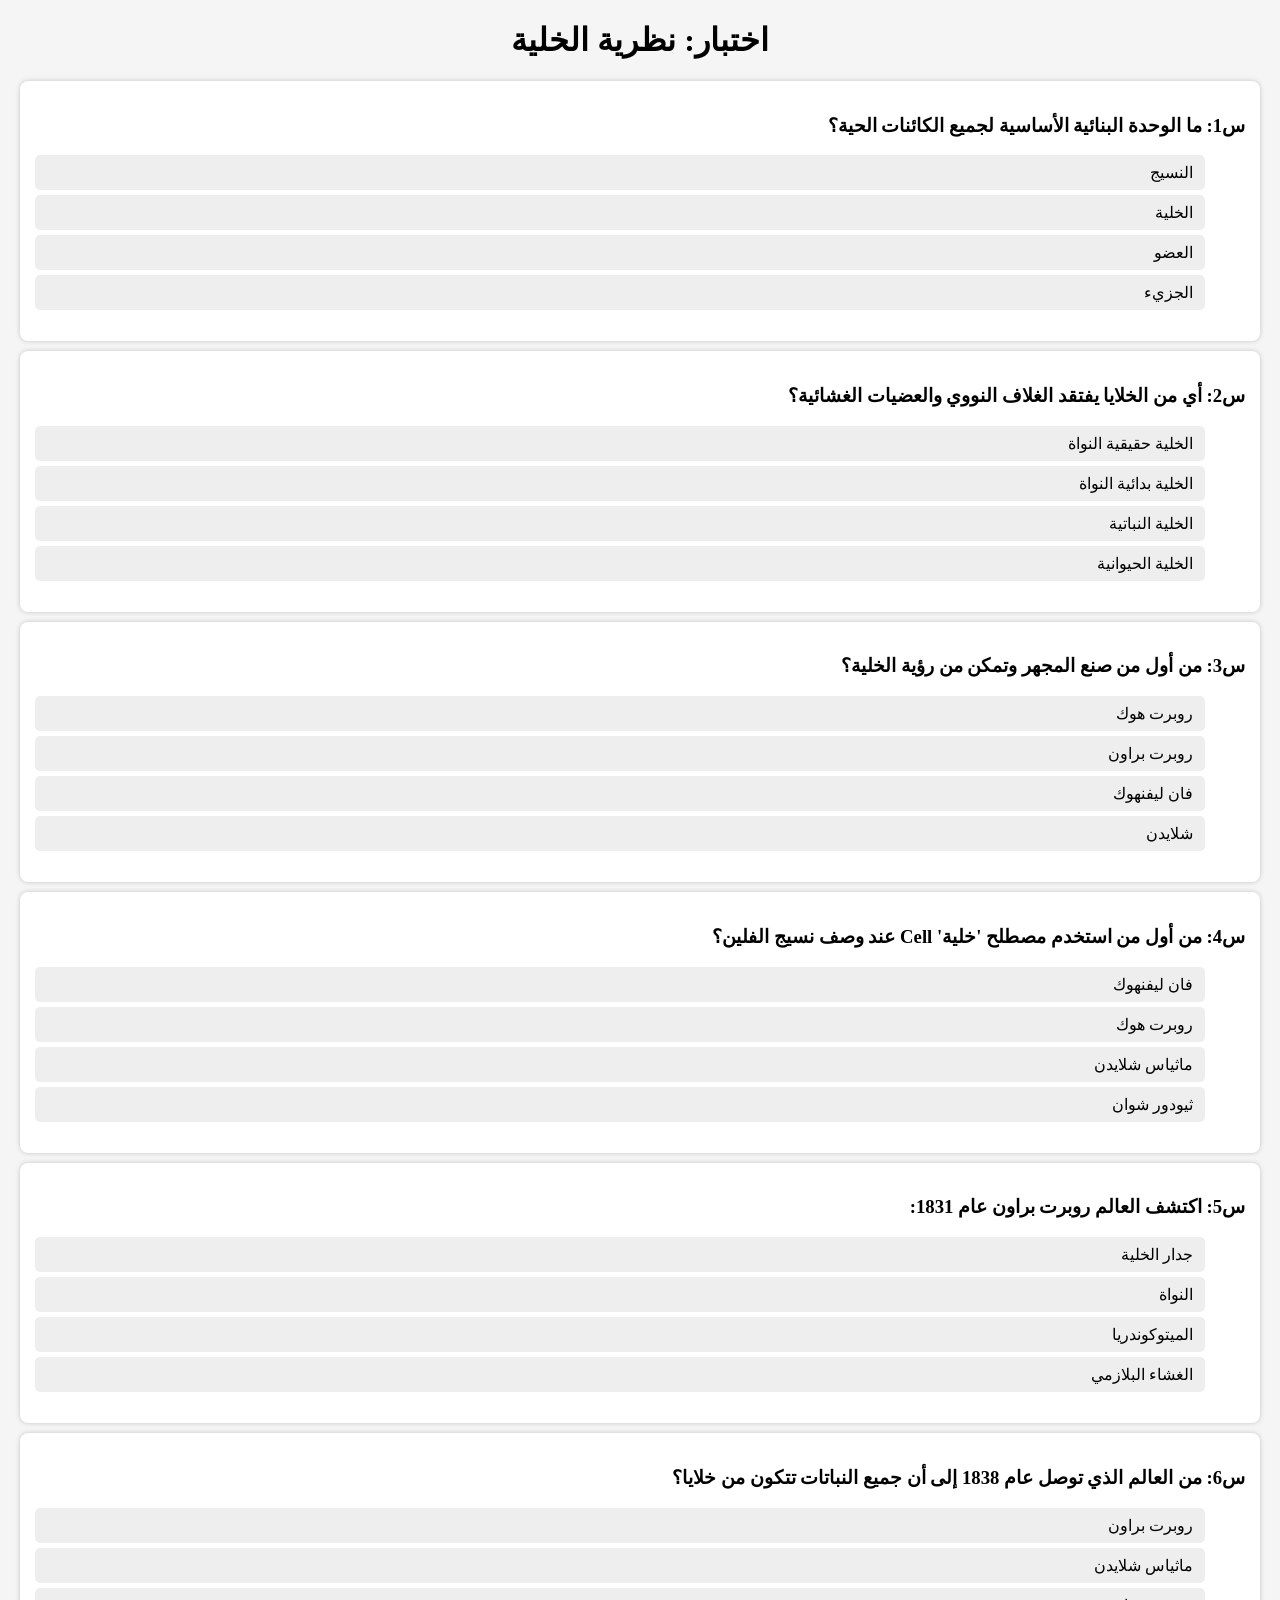
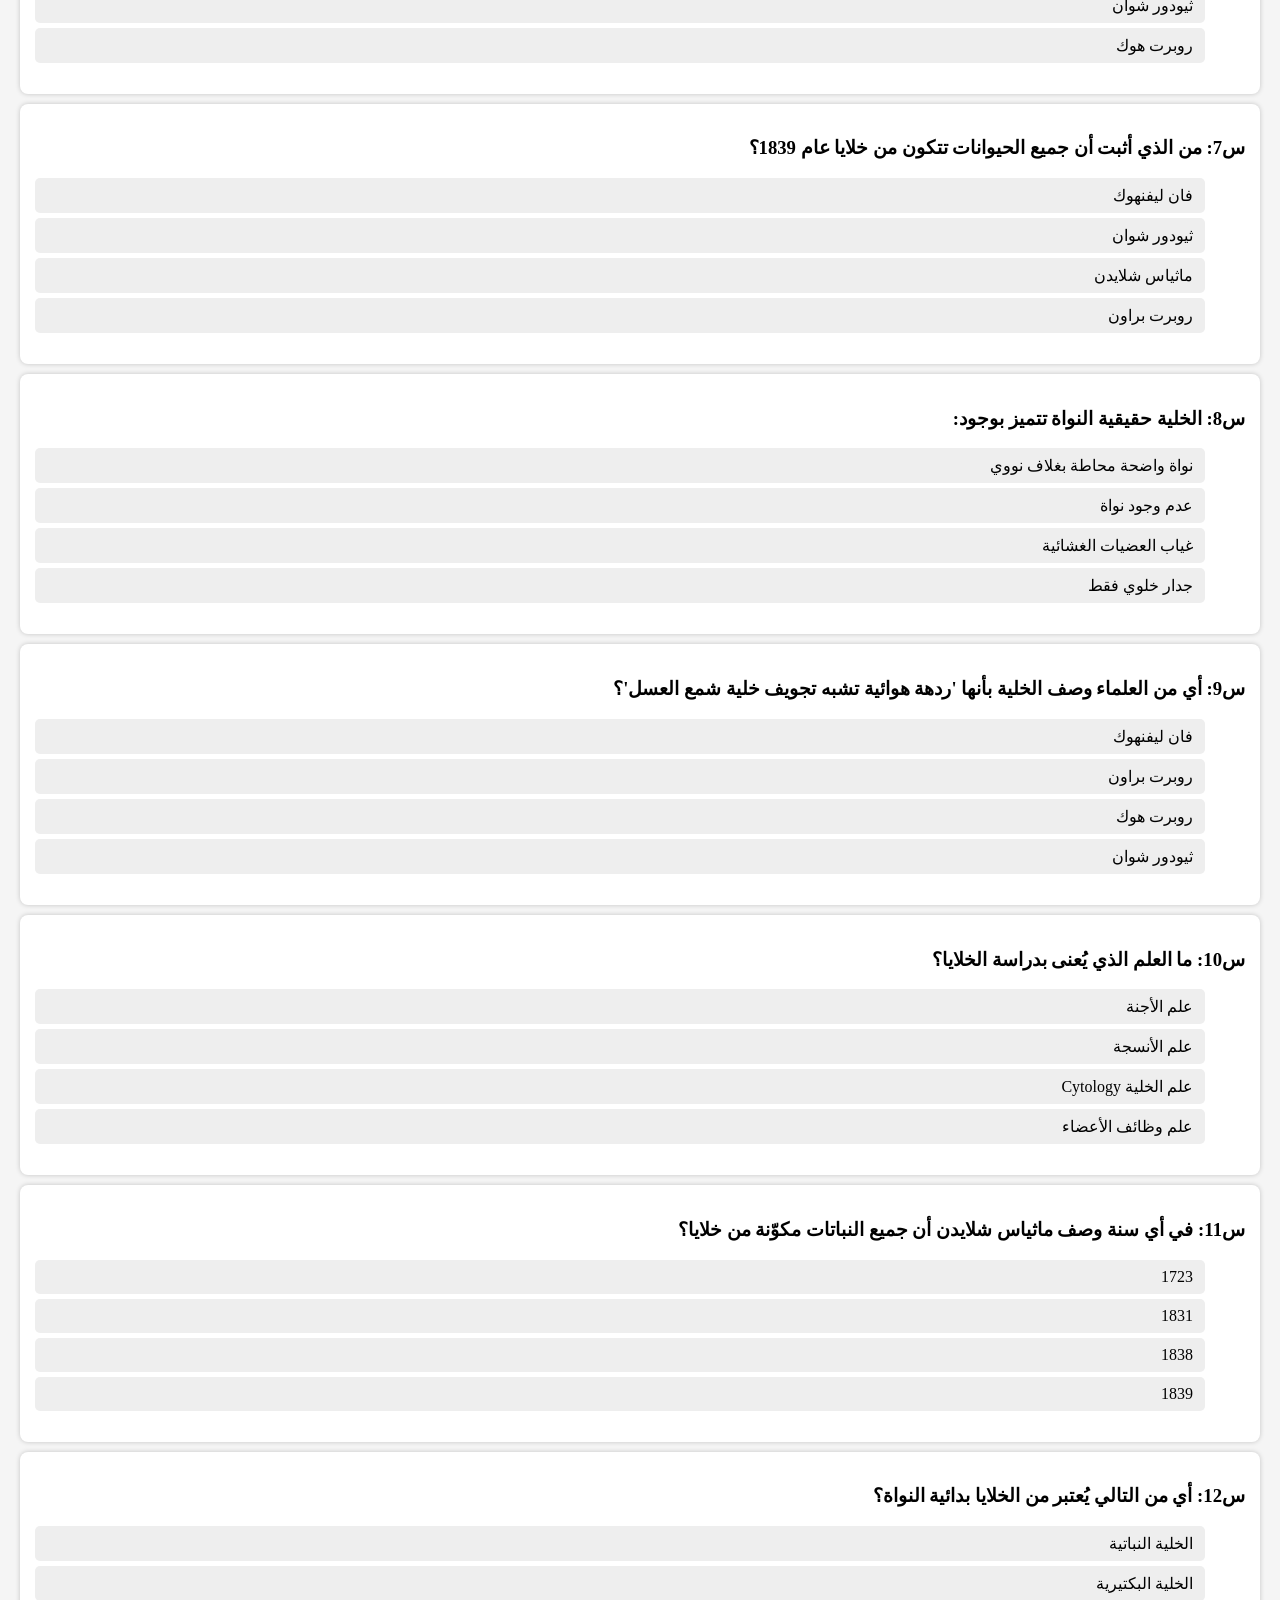
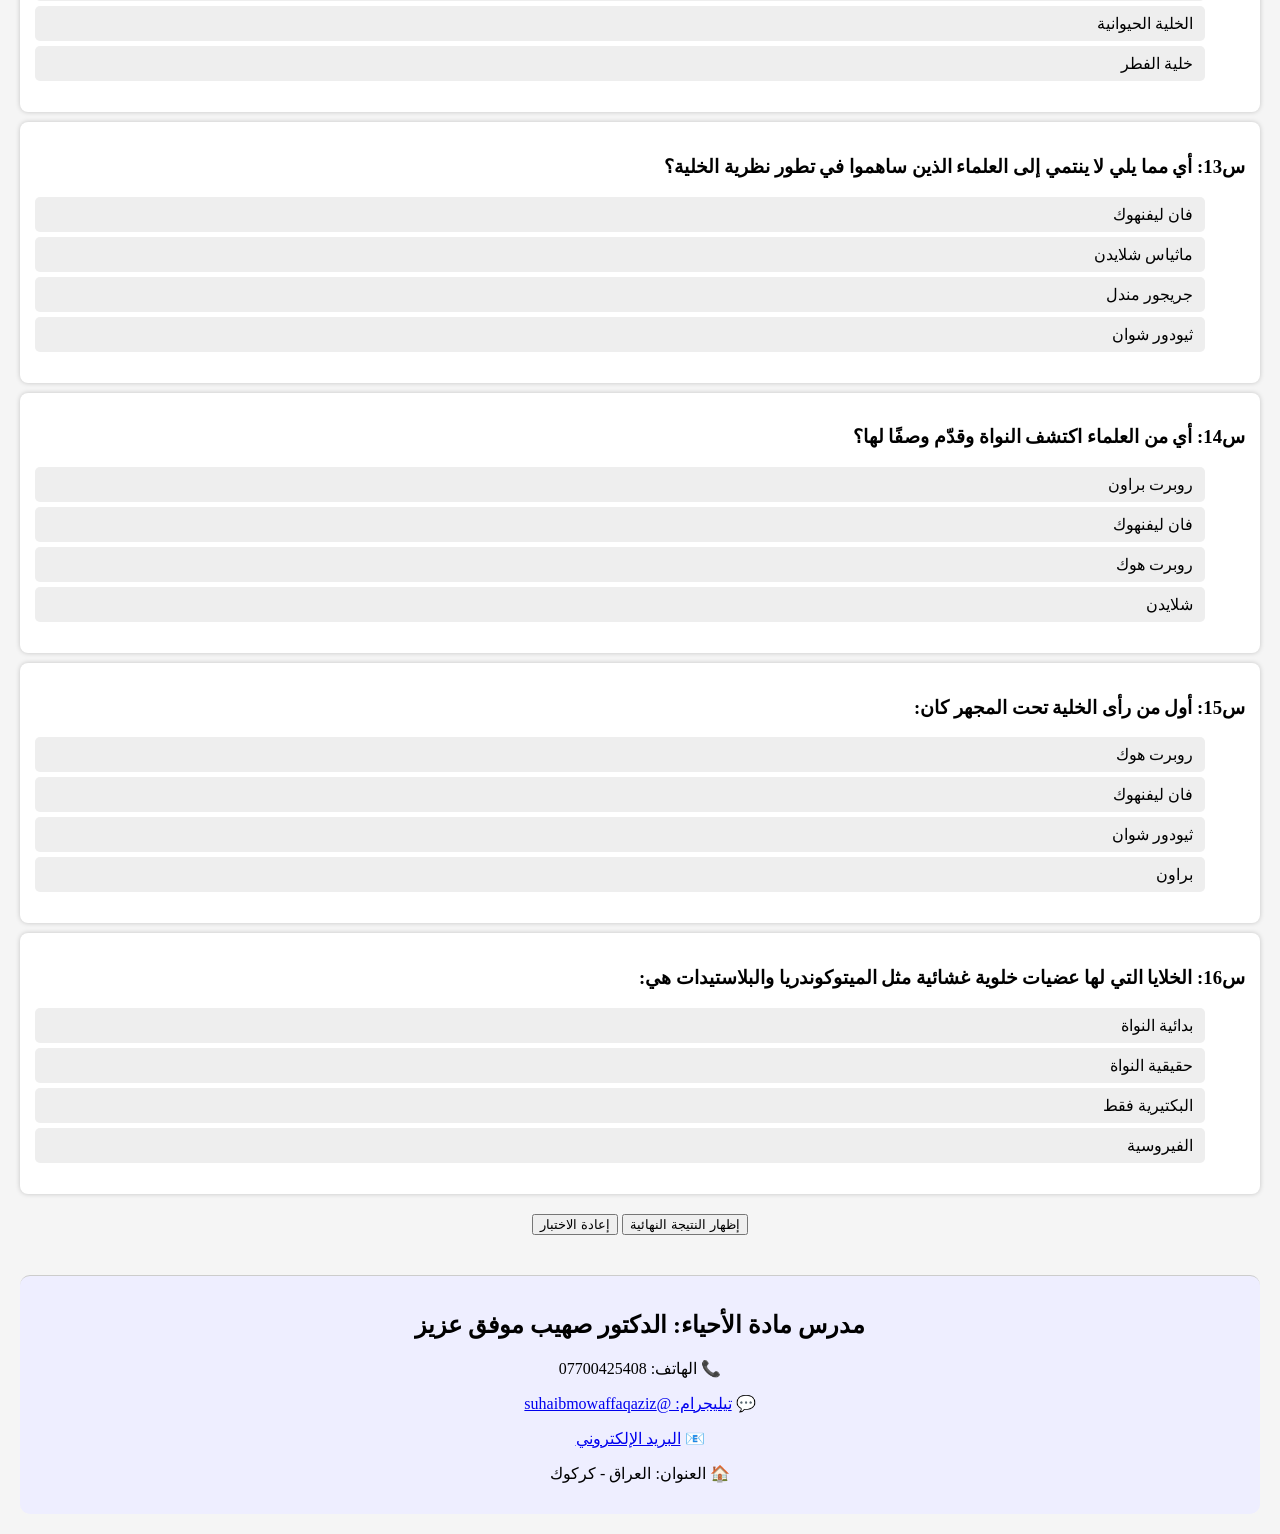
==== index.html @ e9d07f4a "Add files via upload" ====
<!DOCTYPE html>
<html lang="ar" dir="rtl">
<head>
  <meta charset="UTF-8">
  <title>اختبار: نظرية الخلية</title>
  <link rel="stylesheet" href="style.css">
</head>
<body>
  <h1>اختبار: نظرية الخلية</h1>
  <div id="quiz"></div>

  <div style="text-align:center; margin-top:20px;">
    <button id="showResult">إظهار النتيجة النهائية</button>
    <button id="restart">إعادة الاختبار</button>
  </div>

  <div id="result"></div>

  <!-- قسم الدعاية -->
  <div id="promotion" style="text-align:center; margin-top:40px; padding:15px; border-top:1px solid #ccc; background:#eef; border-radius:10px;">
    <h2>مدرس مادة الأحياء: الدكتور صهيب موفق عزيز</h2>
    <p>📞 الهاتف: 07700425408</p>
    <p>💬 <a href="https://t.me/suhaibmowaffaqaziz" target="_blank">تيليجرام: @suhaibmowaffaqaziz</a></p>
    <p>📧 <a href="mailto:suhaibmowaffaqaziz@gmail.com">البريد الإلكتروني</a></p>
    <p>🏠 العنوان: العراق - كركوك</p>
  </div>

  <script src="script.js"></script>
</body>
</html>
---- style.css ----
body {
  font-family: "Times New Roman", Times, serif;
  background: #f5f5f5;
  margin: 20px;
  padding: 0;
}

h1, h2 {
  text-align: center;
}

.question {
  background: #fff;
  padding: 15px;
  margin: 10px 0;
  border-radius: 8px;
  box-shadow: 0 0 5px rgba(0,0,0,0.2);
}

.options li {
  list-style: none;
  padding: 8px 12px;
  margin: 5px 0;
  background: #eee;
  border-radius: 5px;
  cursor: pointer;
}

.options li.correct {
  background-color: #4CAF50;
  color: white;
}

.options li.wrong {
  background-color: #f44336;
  color: white;
}

#result {
  text-align: center;
  font-size: 20px;
  margin-top: 15px;
  font-weight: bold;
}
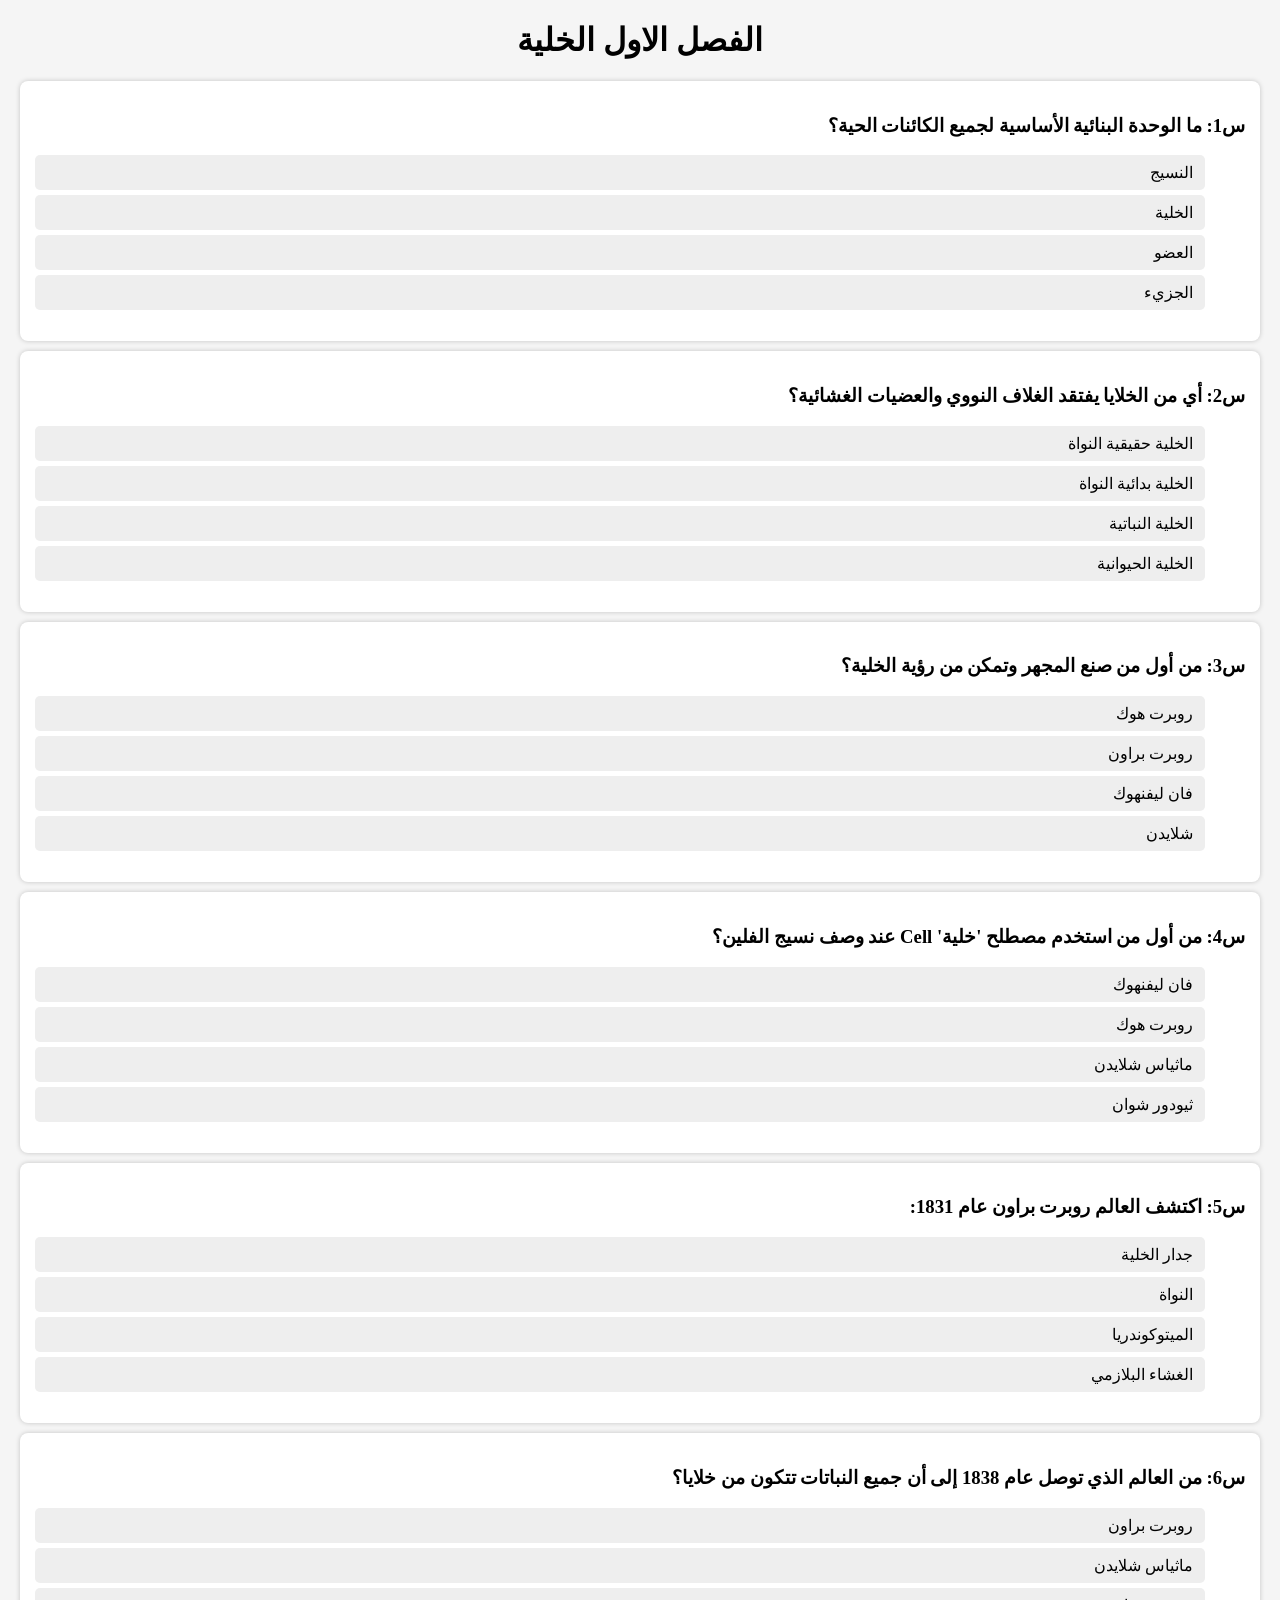
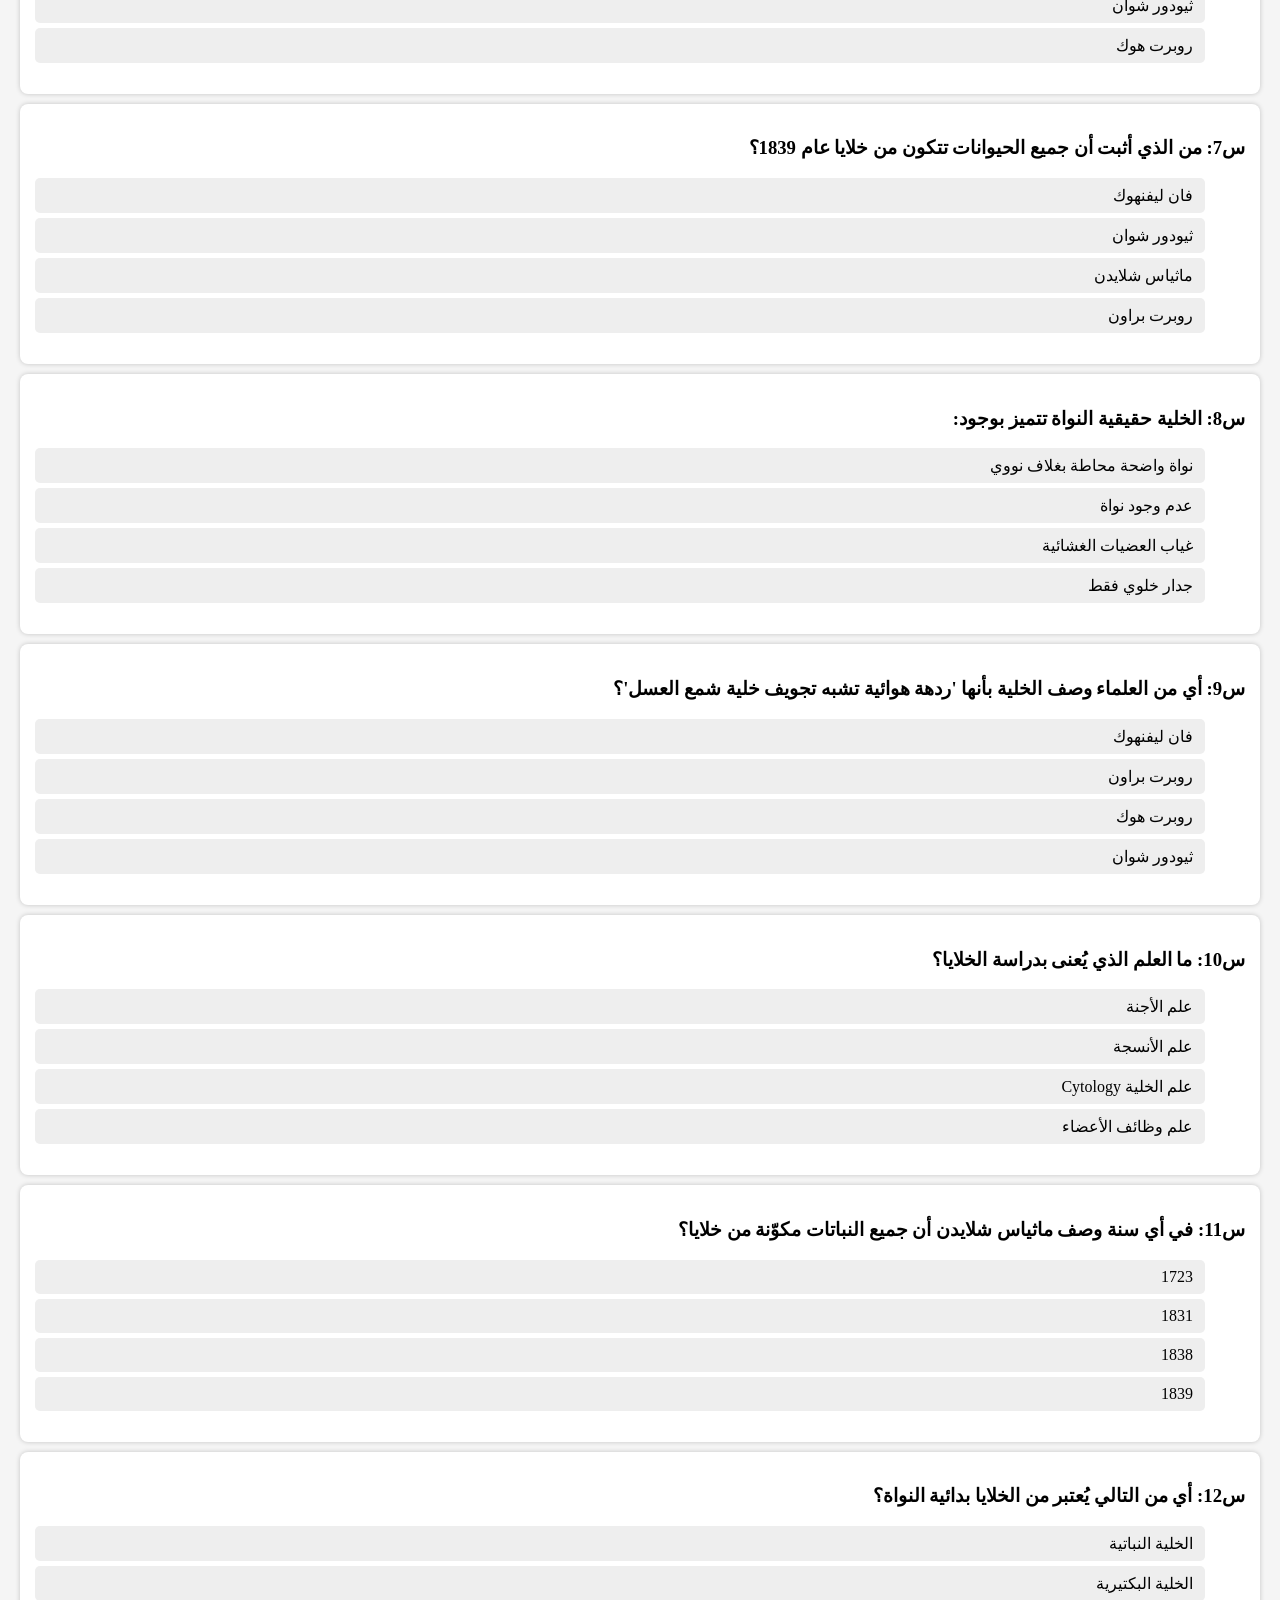
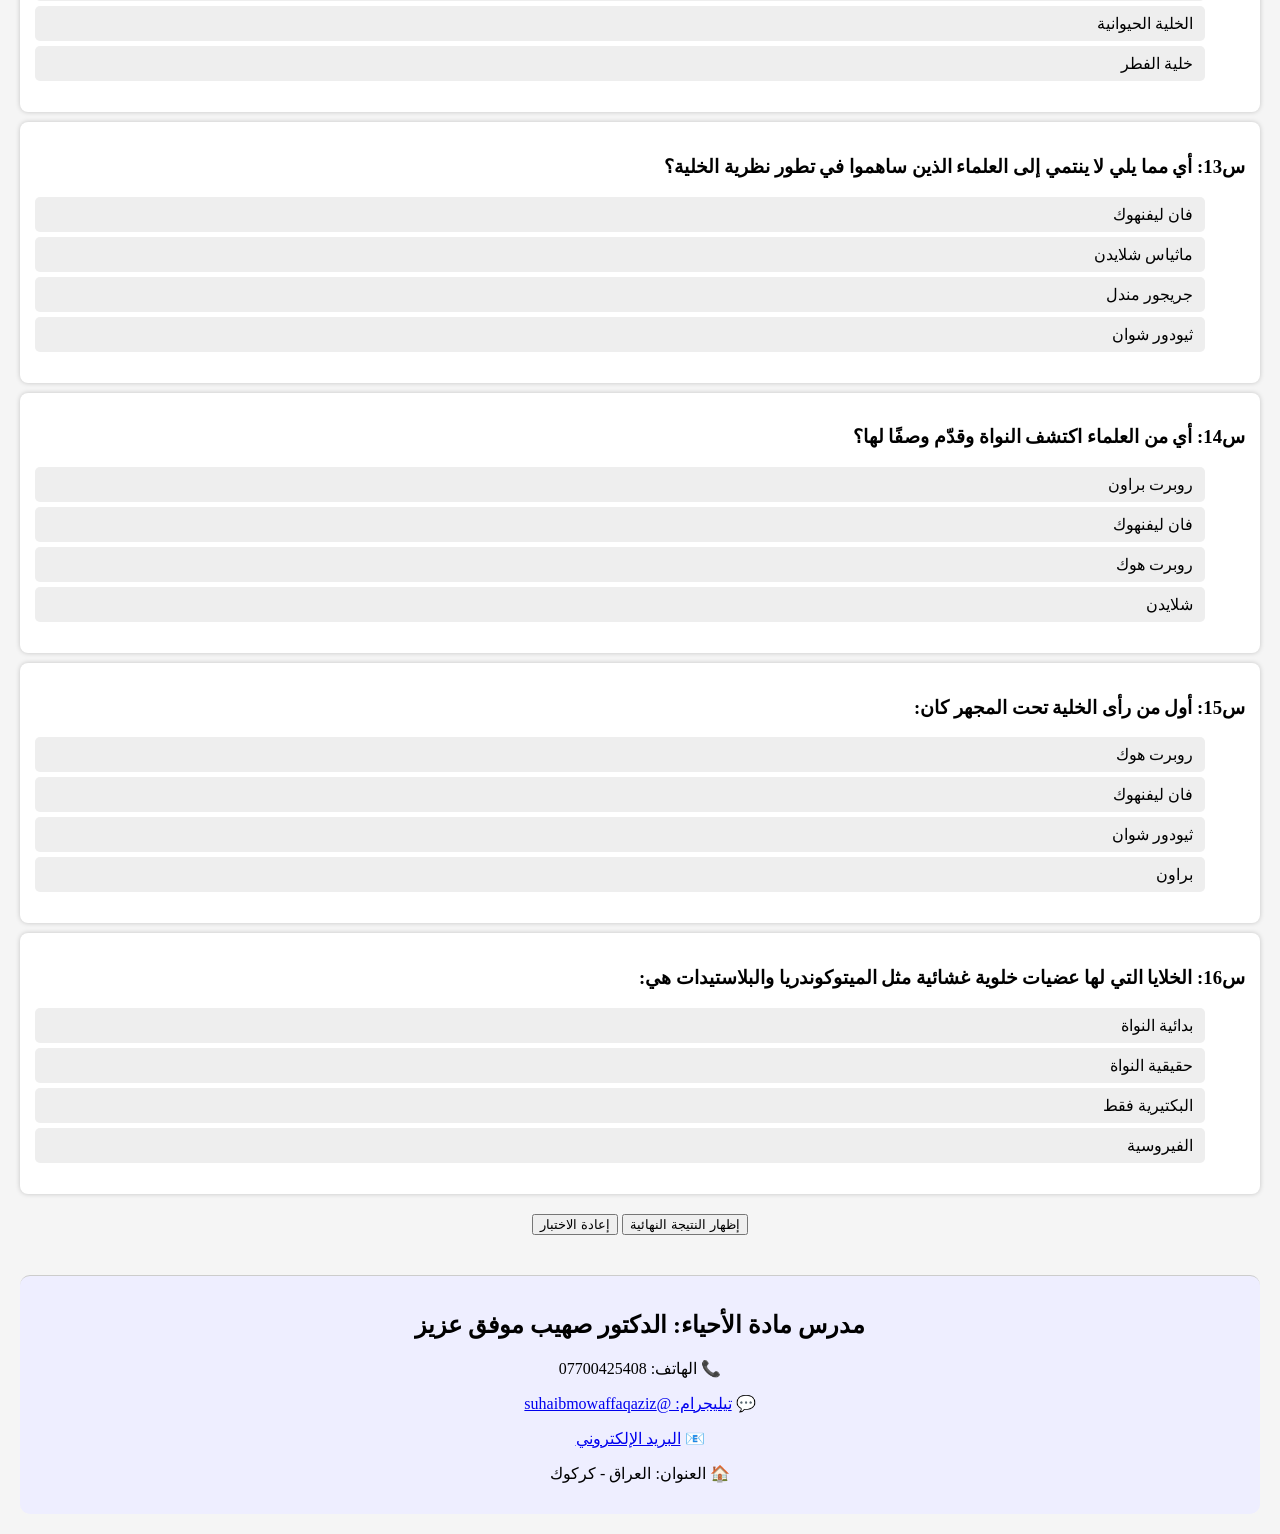
==== commit d8d727f3: "Add files via upload" ====
--- a/index.html
+++ b/index.html
@@ -2,11 +2,11 @@
 <html lang="ar" dir="rtl">
 <head>
   <meta charset="UTF-8">
-  <title>اختبار: نظرية الخلية</title>
+  <title>الفصل الاول الخلية</title>
   <link rel="stylesheet" href="style.css">
 </head>
 <body>
-  <h1>اختبار: نظرية الخلية</h1>
+  <h1>الفصل الاول الخلية</h1>
   <div id="quiz"></div>
 
   <div style="text-align:center; margin-top:20px;">
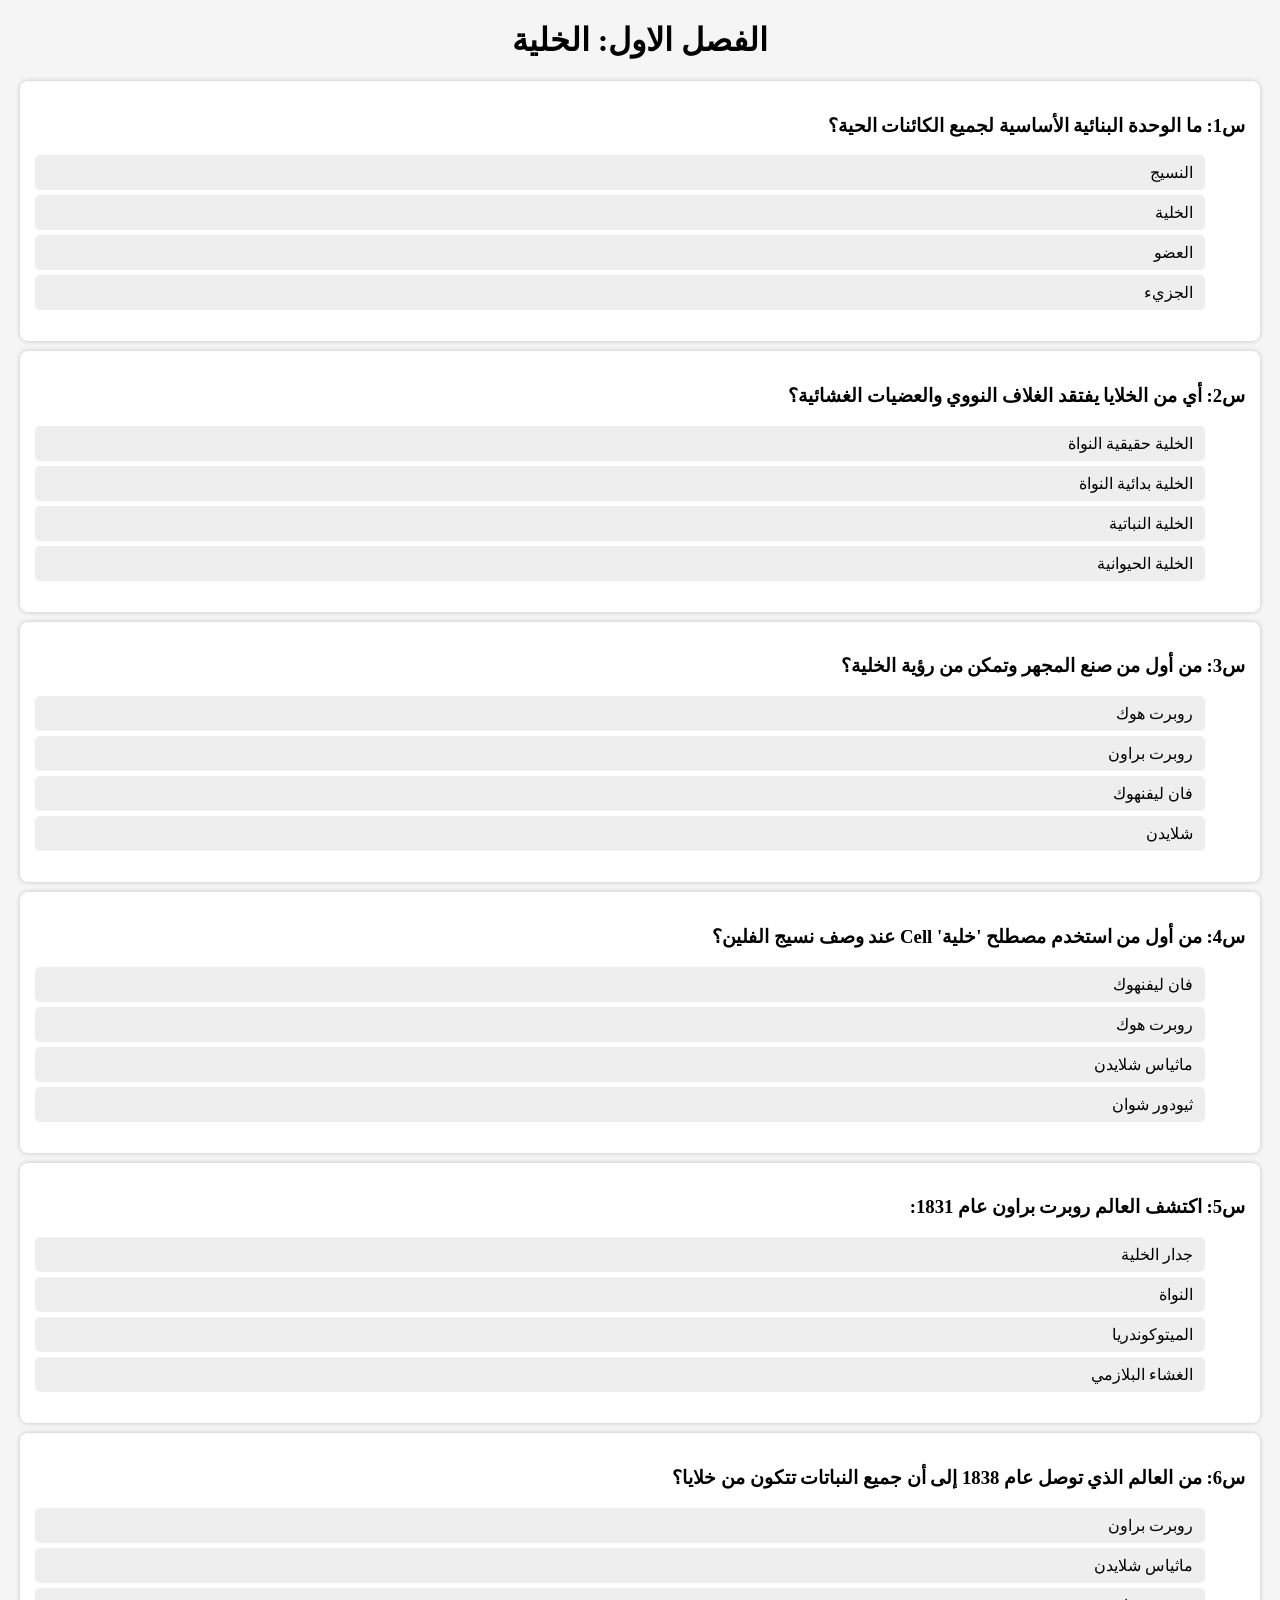
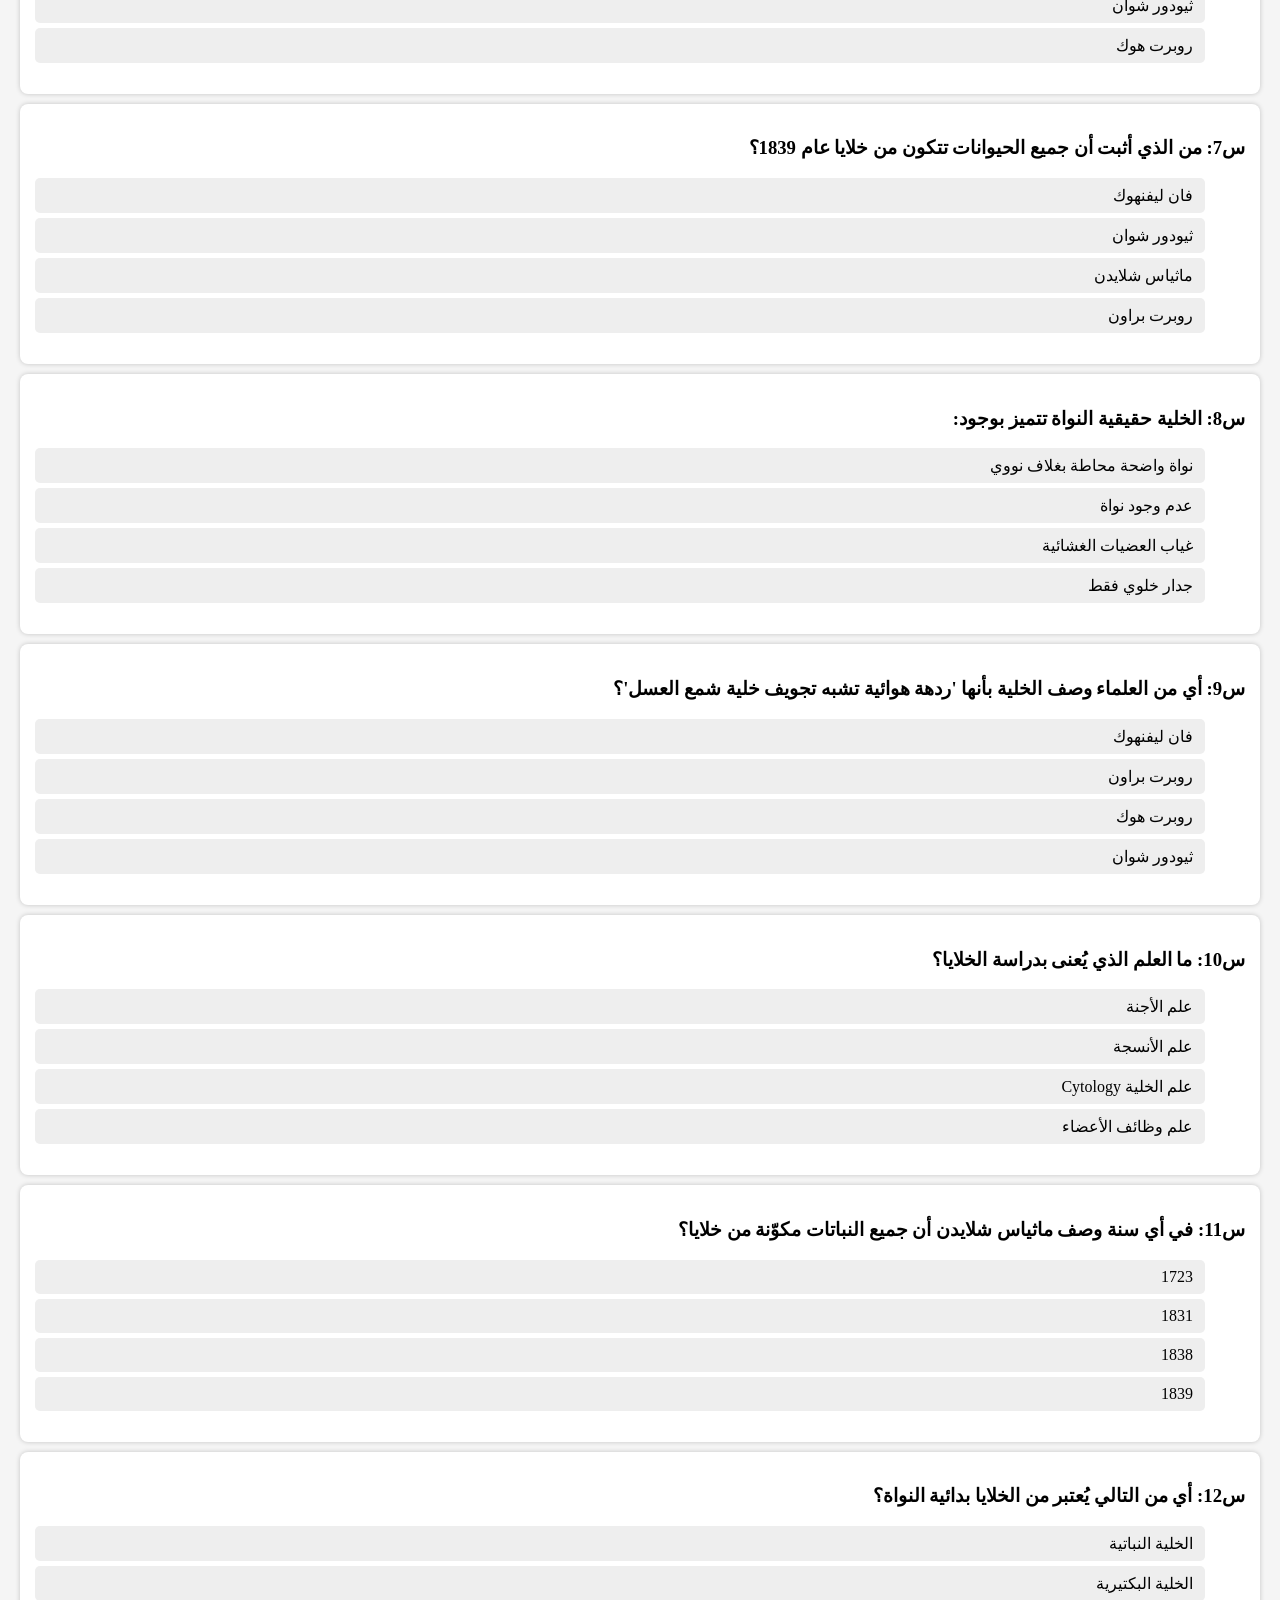
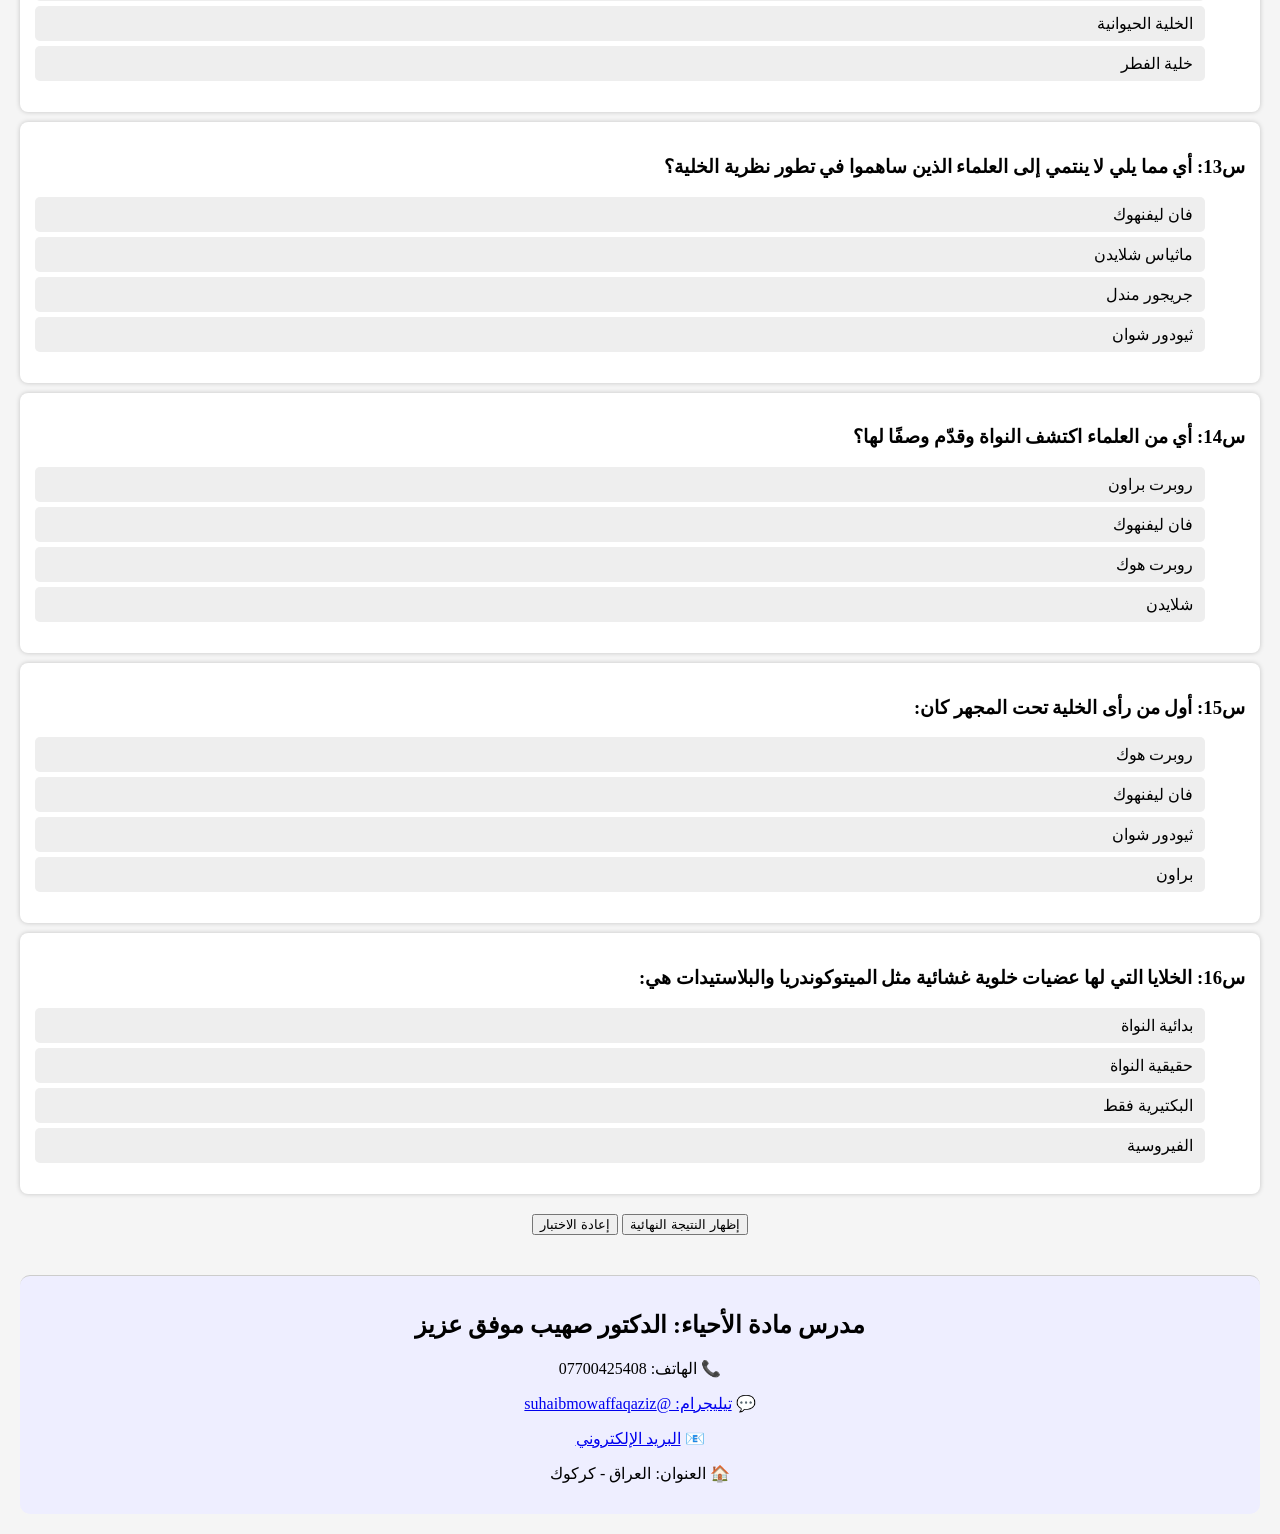
==== commit de61a300: "Update index.html" ====
--- a/index.html
+++ b/index.html
@@ -2,11 +2,11 @@
 <html lang="ar" dir="rtl">
 <head>
   <meta charset="UTF-8">
-  <title>الفصل الاول الخلية</title>
+  <title>الفصل الاول: الخلية</title>
   <link rel="stylesheet" href="style.css">
 </head>
 <body>
-  <h1>الفصل الاول الخلية</h1>
+  <h1>الفصل الاول: الخلية</h1>
   <div id="quiz"></div>
 
   <div style="text-align:center; margin-top:20px;">
@@ -28,3 +28,4 @@
   <script src="script.js"></script>
 </body>
 </html>
+
